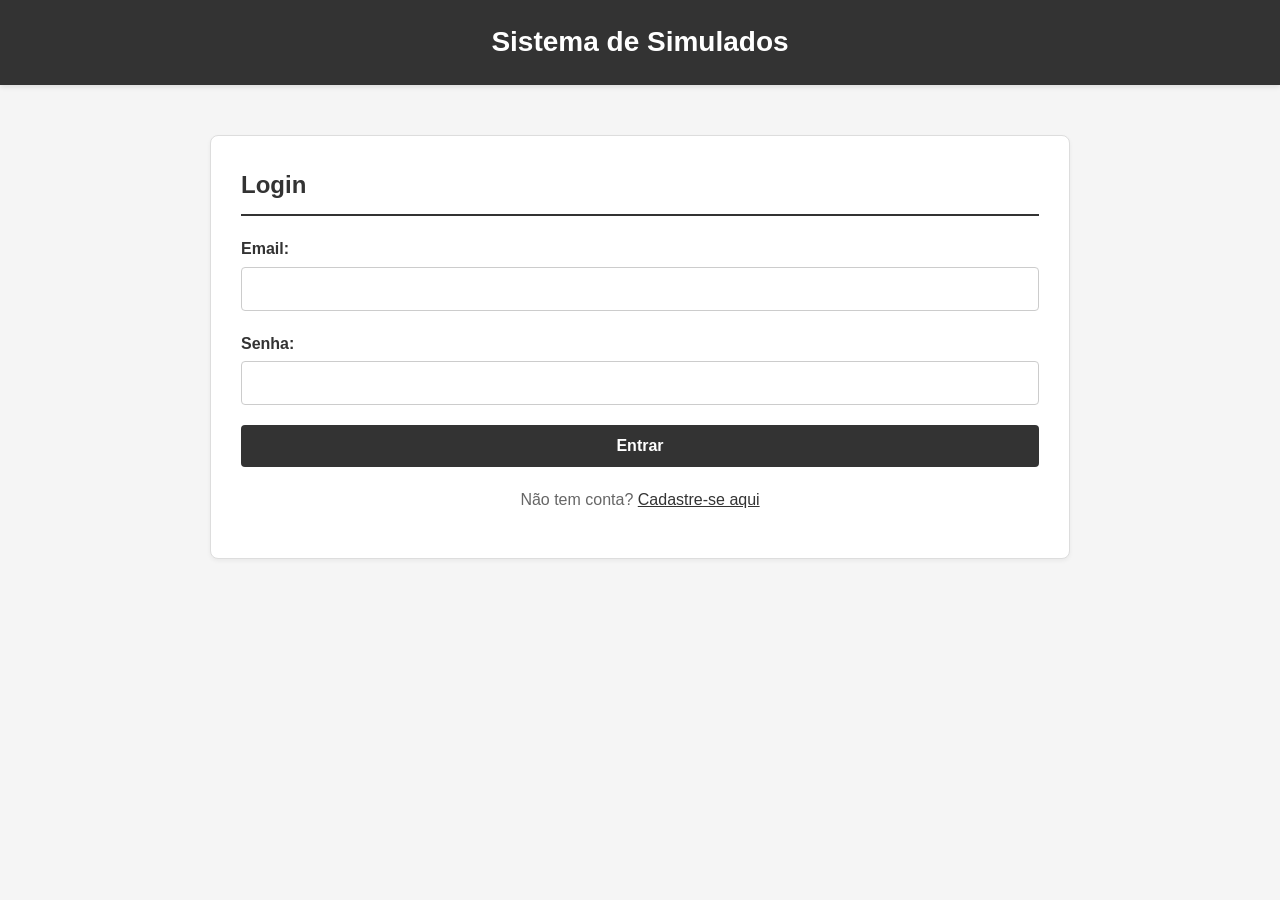
==== src/main/resources/static/index.html @ 4ae94498 "Classes das camadas" ====
<!DOCTYPE html>
<html lang="pt-BR">
<head>
    <meta charset="UTF-8">
    <meta name="viewport" content="width=device-width, initial-scale=1.0">
    <title>Sistema de Simulados - Login</title>
    <link rel="stylesheet" href="css/style.css">
</head>
<body>
<header>
    <h1>Sistema de Simulados</h1>
</header>

<div class="container">
    <!-- Mensagens de erro/sucesso -->
    <div id="mensagem" class="mensagem hidden"></div>

    <!-- Card de Login -->
    <div id="login-card" class="card">
        <h2>Login</h2>
        <form id="login-form">
            <div class="form-group">
                <label for="login-email">Email:</label>
                <input type="email" id="login-email" required>
            </div>
            <div class="form-group">
                <label for="login-senha">Senha:</label>
                <input type="password" id="login-senha" required>
            </div>
            <button type="submit" class="btn btn-full">Entrar</button>
        </form>
        <p class="text-center mt-20">
            Não tem conta?
            <a href="#" id="mostrar-cadastro">Cadastre-se aqui</a>
        </p>
    </div>

    <!-- Card de Cadastro (inicialmente oculto) -->
    <div id="cadastro-card" class="card hidden">
        <h2>Cadastro</h2>
        <form id="cadastro-form">
            <div class="form-group">
                <label for="cadastro-nome">Nome Completo:</label>
                <input type="text" id="cadastro-nome" required>
            </div>
            <div class="form-group">
                <label for="cadastro-email">Email:</label>
                <input type="email" id="cadastro-email" required>
            </div>
            <div class="form-group">
                <label for="cadastro-senha">Senha (mínimo 6 caracteres):</label>
                <input type="password" id="cadastro-senha" minlength="6" required>
            </div>
            <div class="form-group">
                <label for="cadastro-confirma-senha">Confirmar Senha:</label>
                <input type="password" id="cadastro-confirma-senha" minlength="6" required>
            </div>
            <button type="submit" class="btn btn-full">Cadastrar</button>
        </form>
        <p class="text-center mt-20">
            Já tem conta?
            <a href="#" id="mostrar-login">Faça login aqui</a>
        </p>
    </div>
</div>

<script>
    // URL base da API
    const API_URL = 'http://localhost:8080/api';

    // Elementos do DOM
    const loginCard = document.getElementById('login-card');
    const cadastroCard = document.getElementById('cadastro-card');
    const loginForm = document.getElementById('login-form');
    const cadastroForm = document.getElementById('cadastro-form');
    const mensagemDiv = document.getElementById('mensagem');

    // Alternar entre login e cadastro
    document.getElementById('mostrar-cadastro').addEventListener('click', (e) => {
        e.preventDefault();
        loginCard.classList.add('hidden');
        cadastroCard.classList.remove('hidden');
        limparMensagem();
    });

    document.getElementById('mostrar-login').addEventListener('click', (e) => {
        e.preventDefault();
        cadastroCard.classList.add('hidden');
        loginCard.classList.remove('hidden');
        limparMensagem();
    });

    // Função para exibir mensagens
    function mostrarMensagem(mensagem, tipo) {
        mensagemDiv.textContent = mensagem;
        mensagemDiv.className = `mensagem mensagem-${tipo}`;
        mensagemDiv.classList.remove('hidden');
    }

    function limparMensagem() {
        mensagemDiv.classList.add('hidden');
    }

    // Handler do formulário de LOGIN
    loginForm.addEventListener('submit', async (e) => {
        e.preventDefault();
        limparMensagem();

        const email = document.getElementById('login-email').value;
        const senha = document.getElementById('login-senha').value;

        try {
            const response = await fetch(`${API_URL}/usuarios/login`, {
                method: 'POST',
                headers: {
                    'Content-Type': 'application/json'
                },
                body: JSON.stringify({ email, senha })
            });

            const data = await response.json();

            if (data.sucesso) {
                // Salva dados do usuário no localStorage
                localStorage.setItem('usuario', JSON.stringify(data.usuario));
                // Redireciona para home
                window.location.href = 'home.html';
            } else {
                mostrarMensagem(data.mensagem, 'erro');
            }
        } catch (error) {
            mostrarMensagem('Erro ao conectar com o servidor. Verifique se o backend está rodando.', 'erro');
            console.error('Erro:', error);
        }
    });

    // Handler do formulário de CADASTRO
    cadastroForm.addEventListener('submit', async (e) => {
        e.preventDefault();
        limparMensagem();

        const nome = document.getElementById('cadastro-nome').value;
        const email = document.getElementById('cadastro-email').value;
        const senha = document.getElementById('cadastro-senha').value;
        const confirmaSenha = document.getElementById('cadastro-confirma-senha').value;

        // Validação: senhas coincidem?
        if (senha !== confirmaSenha) {
            mostrarMensagem('As senhas não coincidem!', 'erro');
            return;
        }

        try {
            const response = await fetch(`${API_URL}/usuarios/cadastrar`, {
                method: 'POST',
                headers: {
                    'Content-Type': 'application/json'
                },
                body: JSON.stringify({ nome, email, senha })
            });

            const data = await response.json();

            if (data.sucesso) {
                mostrarMensagem('Cadastro realizado com sucesso! Faça login.', 'sucesso');
                // Limpa o formulário
                cadastroForm.reset();
                // Volta para o login após 2 segundos
                setTimeout(() => {
                    cadastroCard.classList.add('hidden');
                    loginCard.classList.remove('hidden');
                    limparMensagem();
                }, 2000);
            } else {
                mostrarMensagem(data.mensagem, 'erro');
            }
        } catch (error) {
            mostrarMensagem('Erro ao conectar com o servidor. Verifique se o backend está rodando.', 'erro');
            console.error('Erro:', error);
        }
    });
</script>
</body>
</html>
---- src/main/resources/static/css/style.css ----
/* ========================================
   RESET E CONFIGURAÇÕES GLOBAIS
   ======================================== */

* {
    margin: 0;
    padding: 0;
    box-sizing: border-box;
}

body {
    font-family: 'Arial', sans-serif;
    background-color: #f5f5f5;
    color: #333;
    line-height: 1.6;
    min-height: 100vh;
}

/* ========================================
   CONTAINER PRINCIPAL
   ======================================== */

.container {
    max-width: 900px;
    margin: 0 auto;
    padding: 20px;
}

/* ========================================
   CABEÇALHO
   ======================================== */

header {
    background-color: #333;
    color: #fff;
    padding: 20px 0;
    text-align: center;
    margin-bottom: 30px;
    box-shadow: 0 2px 5px rgba(0, 0, 0, 0.1);
}

header h1 {
    font-size: 28px;
    font-weight: bold;
}

/* ========================================
   CARDS/BOXES
   ======================================== */

.card {
    background-color: #fff;
    border: 1px solid #ddd;
    border-radius: 8px;
    padding: 30px;
    margin-bottom: 20px;
    box-shadow: 0 2px 4px rgba(0, 0, 0, 0.05);
}

.card h2 {
    font-size: 24px;
    margin-bottom: 20px;
    color: #333;
    border-bottom: 2px solid #333;
    padding-bottom: 10px;
}

.card p {
    margin-bottom: 15px;
    color: #666;
}

/* ========================================
   FORMULÁRIOS
   ======================================== */

.form-group {
    margin-bottom: 20px;
}

label {
    display: block;
    margin-bottom: 5px;
    font-weight: bold;
    color: #333;
}

input[type="text"],
input[type="email"],
input[type="password"] {
    width: 100%;
    padding: 12px;
    border: 1px solid #ccc;
    border-radius: 4px;
    font-size: 16px;
    background-color: #fff;
    transition: border-color 0.3s;
}

input[type="text"]:focus,
input[type="email"]:focus,
input[type="password"]:focus {
    outline: none;
    border-color: #333;
}

/* ========================================
   BOTÕES
   ======================================== */

.btn {
    display: inline-block;
    padding: 12px 30px;
    background-color: #333;
    color: #fff;
    border: none;
    border-radius: 4px;
    font-size: 16px;
    font-weight: bold;
    cursor: pointer;
    text-decoration: none;
    text-align: center;
    transition: background-color 0.3s;
}

.btn:hover {
    background-color: #555;
}

.btn:active {
    background-color: #222;
}

.btn-secondary {
    background-color: #666;
}

.btn-secondary:hover {
    background-color: #777;
}

.btn-full {
    width: 100%;
}

.btn-large {
    padding: 16px 40px;
    font-size: 18px;
}

/* ========================================
   QUESTÕES DO SIMULADO
   ======================================== */

.questao {
    background-color: #fff;
    border: 1px solid #ddd;
    border-radius: 8px;
    padding: 25px;
    margin-bottom: 20px;
}

.questao-numero {
    font-size: 14px;
    color: #999;
    margin-bottom: 10px;
}

.questao-enunciado {
    font-size: 18px;
    font-weight: bold;
    margin-bottom: 20px;
    color: #333;
}

.alternativas {
    margin-top: 15px;
}

.alternativa {
    display: flex;
    align-items: center;
    padding: 12px;
    margin-bottom: 10px;
    border: 1px solid #ddd;
    border-radius: 4px;
    cursor: pointer;
    transition: background-color 0.2s;
}

.alternativa:hover {
    background-color: #f9f9f9;
}

.alternativa input[type="radio"] {
    margin-right: 15px;
    width: 18px;
    height: 18px;
    cursor: pointer;
}

.alternativa label {
    cursor: pointer;
    font-weight: normal;
    margin: 0;
    flex: 1;
}

/* ========================================
   RESULTADO
   ======================================== */

.resultado-summary {
    text-align: center;
    padding: 40px;
    background-color: #fff;
    border: 1px solid #ddd;
    border-radius: 8px;
    margin-bottom: 30px;
}

.resultado-summary h2 {
    font-size: 32px;
    margin-bottom: 20px;
    border: none;
}

.resultado-stats {
    display: flex;
    justify-content: space-around;
    margin-top: 30px;
}

.stat-box {
    flex: 1;
    padding: 20px;
    margin: 0 10px;
    border: 2px solid #333;
    border-radius: 8px;
}

.stat-number {
    font-size: 48px;
    font-weight: bold;
    color: #333;
}

.stat-label {
    font-size: 16px;
    color: #666;
    margin-top: 10px;
}

/* ========================================
   MENSAGENS
   ======================================== */

.mensagem {
    padding: 15px;
    border-radius: 4px;
    margin-bottom: 20px;
    text-align: center;
}

.mensagem-erro {
    background-color: #f0f0f0;
    border: 1px solid #999;
    color: #333;
}

.mensagem-sucesso {
    background-color: #e8e8e8;
    border: 1px solid #666;
    color: #333;
}

/* ========================================
   LINKS
   ======================================== */

a {
    color: #333;
    text-decoration: underline;
}

a:hover {
    color: #000;
}

.text-center {
    text-align: center;
}

.text-right {
    text-align: right;
}

/* ========================================
   UTILITÁRIOS
   ======================================== */

.mt-20 {
    margin-top: 20px;
}

.mb-20 {
    margin-bottom: 20px;
}

.hidden {
    display: none;
}

/* ========================================
   LOADING SPINNER (OPCIONAL)
   ======================================== */

.loading {
    text-align: center;
    padding: 40px;
    color: #666;
    font-size: 18px;
}

/* ========================================
   RESPONSIVIDADE
   ======================================== */

@media (max-width: 768px) {
    .container {
        padding: 15px;
    }

    .card {
        padding: 20px;
    }

    header h1 {
        font-size: 24px;
    }

    .resultado-stats {
        flex-direction: column;
    }

    .stat-box {
        margin: 10px 0;
    }
}
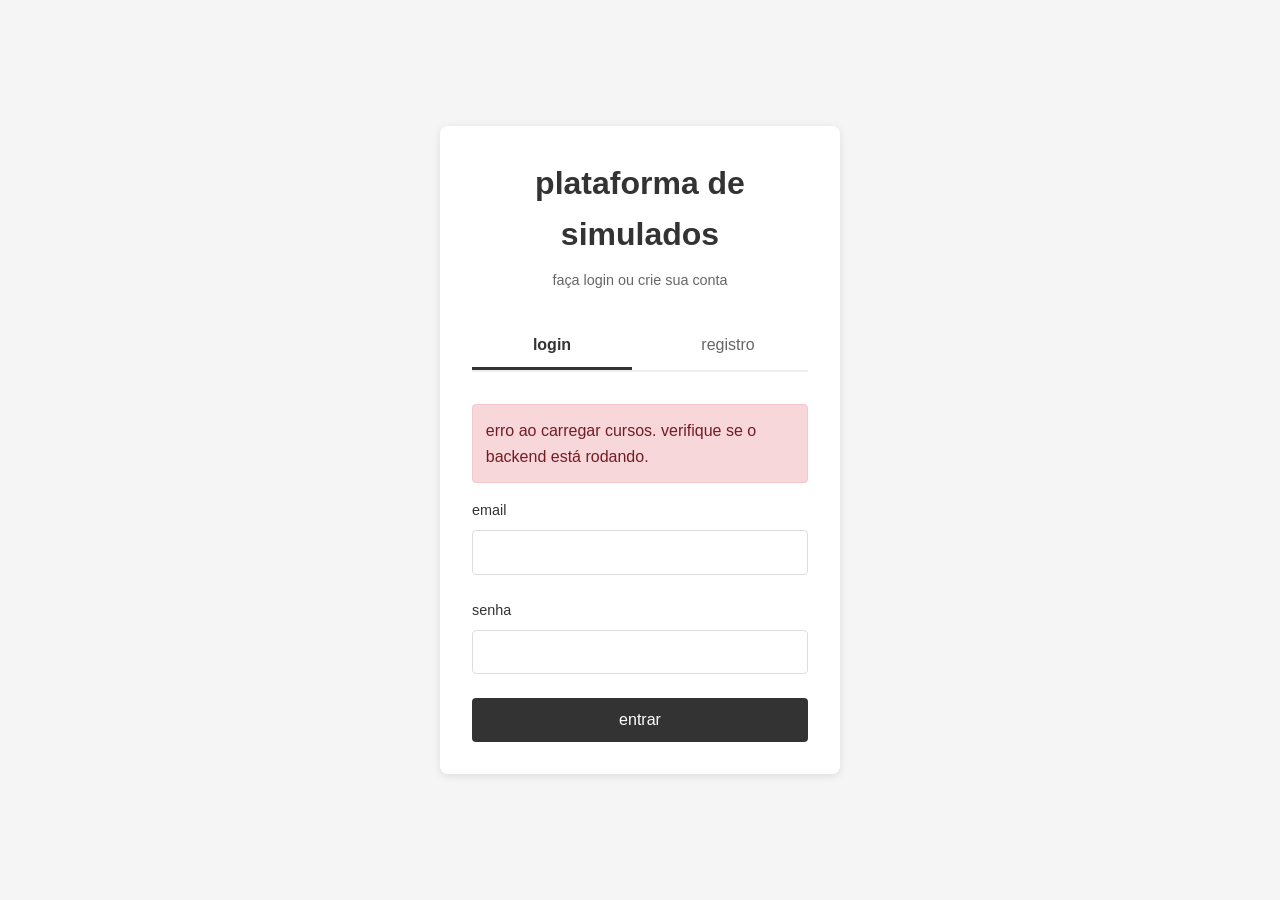
==== commit 2b44b395: "Add files via upload" ====
--- a/src/main/resources/static/index.html
+++ b/src/main/resources/static/index.html
@@ -3,111 +3,270 @@
 <head>
     <meta charset="UTF-8">
     <meta name="viewport" content="width=device-width, initial-scale=1.0">
-    <title>Sistema de Simulados - Login</title>
-    <link rel="stylesheet" href="css/style.css">
+    <title>login - plataforma de simulados</title>
+    <style>
+        * {
+            margin: 0;
+            padding: 0;
+            box-sizing: border-box;
+        }
+
+        body {
+            font-family: Arial, sans-serif;
+            background-color: #f5f5f5;
+            color: #333;
+            line-height: 1.6;
+            display: flex;
+            justify-content: center;
+            align-items: center;
+            min-height: 100vh;
+        }
+
+        .container {
+            background-color: white;
+            padding: 2rem;
+            border-radius: 8px;
+            box-shadow: 0 2px 8px rgba(0,0,0,0.1);
+            width: 100%;
+            max-width: 400px;
+        }
+
+        h1 {
+            text-align: center;
+            margin-bottom: 0.5rem;
+            color: #333;
+        }
+
+        .subtitle {
+            text-align: center;
+            color: #666;
+            font-size: 0.9rem;
+            margin-bottom: 2rem;
+        }
+
+        .tabs {
+            display: flex;
+            gap: 1rem;
+            margin-bottom: 2rem;
+            border-bottom: 2px solid #eee;
+        }
+
+        .tab {
+            flex: 1;
+            padding: 0.8rem;
+            background: none;
+            border: none;
+            cursor: pointer;
+            font-size: 1rem;
+            color: #666;
+            border-bottom: 3px solid transparent;
+            transition: all 0.3s;
+        }
+
+        .tab.active {
+            color: #333;
+            border-bottom-color: #333;
+            font-weight: bold;
+        }
+
+        .form-container {
+            display: none;
+        }
+
+        .form-container.active {
+            display: block;
+        }
+
+        .form-group {
+            margin-bottom: 1.5rem;
+        }
+
+        .form-group label {
+            display: block;
+            margin-bottom: 0.5rem;
+            color: #333;
+            font-size: 0.9rem;
+        }
+
+        .form-group input,
+        .form-group select {
+            width: 100%;
+            padding: 0.8rem;
+            border: 1px solid #ddd;
+            border-radius: 4px;
+            font-size: 0.95rem;
+            transition: border-color 0.3s;
+        }
+
+        .form-group input:focus,
+        .form-group select:focus {
+            outline: none;
+            border-color: #333;
+        }
+
+        button[type="submit"] {
+            width: 100%;
+            padding: 0.8rem;
+            background-color: #333;
+            color: white;
+            border: none;
+            border-radius: 4px;
+            font-size: 1rem;
+            cursor: pointer;
+            transition: background-color 0.3s;
+        }
+
+        button[type="submit"]:hover {
+            background-color: #555;
+        }
+
+        button[type="submit"]:disabled {
+            background-color: #999;
+            cursor: not-allowed;
+        }
+
+        .message {
+            padding: 0.8rem;
+            border-radius: 4px;
+            margin-bottom: 1rem;
+            display: none;
+        }
+
+        .message.success {
+            background-color: #d4edda;
+            color: #155724;
+            border: 1px solid #c3e6cb;
+        }
+
+        .message.error {
+            background-color: #f8d7da;
+            color: #721c24;
+            border: 1px solid #f5c6cb;
+        }
+
+        .message.show {
+            display: block;
+        }
+    </style>
 </head>
 <body>
-<header>
-    <h1>Sistema de Simulados</h1>
-</header>
-
 <div class="container">
-    <!-- Mensagens de erro/sucesso -->
-    <div id="mensagem" class="mensagem hidden"></div>
-
-    <!-- Card de Login -->
-    <div id="login-card" class="card">
-        <h2>Login</h2>
-        <form id="login-form">
-            <div class="form-group">
-                <label for="login-email">Email:</label>
-                <input type="email" id="login-email" required>
-            </div>
-            <div class="form-group">
-                <label for="login-senha">Senha:</label>
-                <input type="password" id="login-senha" required>
-            </div>
-            <button type="submit" class="btn btn-full">Entrar</button>
+    <h1>plataforma de simulados</h1>
+    <p class="subtitle">faça login ou crie sua conta</p>
+
+    <div class="tabs">
+        <button class="tab active" onclick="mostrarTab('login')">login</button>
+        <button class="tab" onclick="mostrarTab('registro')">registro</button>
+    </div>
+
+    <div id="messageContainer" class="message"></div>
+
+    <!-- Formulário de Login -->
+    <div id="loginForm" class="form-container active">
+        <form onsubmit="fazerLogin(event)">
+            <div class="form-group">
+                <label for="loginEmail">email</label>
+                <input type="email" id="loginEmail" required>
+            </div>
+            <div class="form-group">
+                <label for="loginSenha">senha</label>
+                <input type="password" id="loginSenha" required>
+            </div>
+            <button type="submit" id="btnLogin">entrar</button>
         </form>
-        <p class="text-center mt-20">
-            Não tem conta?
-            <a href="#" id="mostrar-cadastro">Cadastre-se aqui</a>
-        </p>
     </div>
 
-    <!-- Card de Cadastro (inicialmente oculto) -->
-    <div id="cadastro-card" class="card hidden">
-        <h2>Cadastro</h2>
-        <form id="cadastro-form">
-            <div class="form-group">
-                <label for="cadastro-nome">Nome Completo:</label>
-                <input type="text" id="cadastro-nome" required>
-            </div>
-            <div class="form-group">
-                <label for="cadastro-email">Email:</label>
-                <input type="email" id="cadastro-email" required>
-            </div>
-            <div class="form-group">
-                <label for="cadastro-senha">Senha (mínimo 6 caracteres):</label>
-                <input type="password" id="cadastro-senha" minlength="6" required>
-            </div>
-            <div class="form-group">
-                <label for="cadastro-confirma-senha">Confirmar Senha:</label>
-                <input type="password" id="cadastro-confirma-senha" minlength="6" required>
-            </div>
-            <button type="submit" class="btn btn-full">Cadastrar</button>
+    <!-- Formulário de Registro -->
+    <div id="registroForm" class="form-container">
+        <form onsubmit="fazerRegistro(event)">
+            <div class="form-group">
+                <label for="registroNome">nome completo</label>
+                <input type="text" id="registroNome" required>
+            </div>
+            <div class="form-group">
+                <label for="registroEmail">email</label>
+                <input type="email" id="registroEmail" required>
+            </div>
+            <div class="form-group">
+                <label for="registroSenha">senha</label>
+                <input type="password" id="registroSenha" required minlength="6">
+            </div>
+            <div class="form-group">
+                <label for="registroCurso">curso</label>
+                <select id="registroCurso" required>
+                    <option value="">selecione um curso</option>
+                </select>
+            </div>
+            <button type="submit" id="btnRegistro">criar conta</button>
         </form>
-        <p class="text-center mt-20">
-            Já tem conta?
-            <a href="#" id="mostrar-login">Faça login aqui</a>
-        </p>
     </div>
 </div>
 
 <script>
-    // URL base da API
     const API_URL = 'http://localhost:8080/api';
 
-    // Elementos do DOM
-    const loginCard = document.getElementById('login-card');
-    const cadastroCard = document.getElementById('cadastro-card');
-    const loginForm = document.getElementById('login-form');
-    const cadastroForm = document.getElementById('cadastro-form');
-    const mensagemDiv = document.getElementById('mensagem');
-
-    // Alternar entre login e cadastro
-    document.getElementById('mostrar-cadastro').addEventListener('click', (e) => {
-        e.preventDefault();
-        loginCard.classList.add('hidden');
-        cadastroCard.classList.remove('hidden');
-        limparMensagem();
+    // carregar cursos ao iniciar
+    window.addEventListener('DOMContentLoaded', () => {
+        carregarCursos();
+
+        // verificar se já está logado
+        const usuario = sessionStorage.getItem('usuarioLogado');
+        if (usuario) {
+            window.location.href = 'home.html';
+        }
     });
 
-    document.getElementById('mostrar-login').addEventListener('click', (e) => {
-        e.preventDefault();
-        cadastroCard.classList.add('hidden');
-        loginCard.classList.remove('hidden');
-        limparMensagem();
-    });
-
-    // Função para exibir mensagens
-    function mostrarMensagem(mensagem, tipo) {
-        mensagemDiv.textContent = mensagem;
-        mensagemDiv.className = `mensagem mensagem-${tipo}`;
-        mensagemDiv.classList.remove('hidden');
-    }
-
-    function limparMensagem() {
-        mensagemDiv.classList.add('hidden');
-    }
-
-    // Handler do formulário de LOGIN
-    loginForm.addEventListener('submit', async (e) => {
-        e.preventDefault();
-        limparMensagem();
-
-        const email = document.getElementById('login-email').value;
-        const senha = document.getElementById('login-senha').value;
+    // função para alternar tabs
+    function mostrarTab(tab) {
+        // atualizar tabs
+        document.querySelectorAll('.tab').forEach(t => t.classList.remove('active'));
+        event.target.classList.add('active');
+
+        // atualizar formulários
+        document.querySelectorAll('.form-container').forEach(f => f.classList.remove('active'));
+        if (tab === 'login') {
+            document.getElementById('loginForm').classList.add('active');
+        } else {
+            document.getElementById('registroForm').classList.add('active');
+        }
+
+        // limpar mensagem
+        esconderMensagem();
+    }
+
+    // função para carregar cursos
+    async function carregarCursos() {
+        try {
+            const response = await fetch(`${API_URL}/cursos`);
+            const data = await response.json();
+
+            const select = document.getElementById('registroCurso');
+
+            if (data.sucesso && data.cursos) {
+                data.cursos.forEach(curso => {
+                    const option = document.createElement('option');
+                    option.value = curso.idCurso;
+                    option.textContent = curso.nome;
+                    select.appendChild(option);
+                });
+            }
+        } catch (error) {
+            console.error('erro ao carregar cursos:', error);
+            mostrarMensagem('erro ao carregar cursos. verifique se o backend está rodando.', 'error');
+        }
+    }
+
+    // função para fazer login
+    async function fazerLogin(event) {
+        event.preventDefault();
+
+        const email = document.getElementById('loginEmail').value;
+        const senha = document.getElementById('loginSenha').value;
+        const btnLogin = document.getElementById('btnLogin');
+
+        btnLogin.disabled = true;
+        btnLogin.textContent = 'entrando...';
+        esconderMensagem();
 
         try {
             const response = await fetch(`${API_URL}/usuarios/login`, {
@@ -120,35 +279,45 @@
 
             const data = await response.json();
 
-            if (data.sucesso) {
-                // Salva dados do usuário no localStorage
-                localStorage.setItem('usuario', JSON.stringify(data.usuario));
-                // Redireciona para home
-                window.location.href = 'home.html';
+            if (data.sucesso && data.usuario) {
+                // salvar usuário no sessionStorage
+                sessionStorage.setItem('usuarioLogado', JSON.stringify(data.usuario));
+
+                mostrarMensagem('login realizado com sucesso!', 'success');
+
+                // redirecionar para home após 500ms
+                setTimeout(() => {
+                    window.location.href = 'home.html';
+                }, 500);
             } else {
-                mostrarMensagem(data.mensagem, 'erro');
+                throw new Error(data.mensagem || 'email ou senha incorretos');
             }
         } catch (error) {
-            mostrarMensagem('Erro ao conectar com o servidor. Verifique se o backend está rodando.', 'erro');
-            console.error('Erro:', error);
-        }
-    });
-
-    // Handler do formulário de CADASTRO
-    cadastroForm.addEventListener('submit', async (e) => {
-        e.preventDefault();
-        limparMensagem();
-
-        const nome = document.getElementById('cadastro-nome').value;
-        const email = document.getElementById('cadastro-email').value;
-        const senha = document.getElementById('cadastro-senha').value;
-        const confirmaSenha = document.getElementById('cadastro-confirma-senha').value;
-
-        // Validação: senhas coincidem?
-        if (senha !== confirmaSenha) {
-            mostrarMensagem('As senhas não coincidem!', 'erro');
+            console.error('erro no login:', error);
+            mostrarMensagem(error.message, 'error');
+            btnLogin.disabled = false;
+            btnLogin.textContent = 'entrar';
+        }
+    }
+
+    // função para fazer registro
+    async function fazerRegistro(event) {
+        event.preventDefault();
+
+        const nome = document.getElementById('registroNome').value;
+        const email = document.getElementById('registroEmail').value;
+        const senha = document.getElementById('registroSenha').value;
+        const idCurso = parseInt(document.getElementById('registroCurso').value);
+        const btnRegistro = document.getElementById('btnRegistro');
+
+        if (!idCurso) {
+            mostrarMensagem('selecione um curso', 'error');
             return;
         }
+
+        btnRegistro.disabled = true;
+        btnRegistro.textContent = 'criando conta...';
+        esconderMensagem();
 
         try {
             const response = await fetch(`${API_URL}/usuarios/cadastrar`, {
@@ -156,29 +325,54 @@
                 headers: {
                     'Content-Type': 'application/json'
                 },
-                body: JSON.stringify({ nome, email, senha })
+                body: JSON.stringify({
+                    nome,
+                    email,
+                    senha,
+                    idCurso,
+                    tipo: 'aluno' // tipo padrão
+                })
             });
 
             const data = await response.json();
 
             if (data.sucesso) {
-                mostrarMensagem('Cadastro realizado com sucesso! Faça login.', 'sucesso');
-                // Limpa o formulário
-                cadastroForm.reset();
-                // Volta para o login após 2 segundos
+                mostrarMensagem('conta criada com sucesso! faça login.', 'success');
+
+                // limpar formulário
+                document.getElementById('registroNome').value = '';
+                document.getElementById('registroEmail').value = '';
+                document.getElementById('registroSenha').value = '';
+                document.getElementById('registroCurso').value = '';
+
+                // mudar para tab de login após 2s
                 setTimeout(() => {
-                    cadastroCard.classList.add('hidden');
-                    loginCard.classList.remove('hidden');
-                    limparMensagem();
+                    document.querySelector('.tab').click();
                 }, 2000);
             } else {
-                mostrarMensagem(data.mensagem, 'erro');
+                throw new Error(data.mensagem || 'erro ao criar conta');
             }
         } catch (error) {
-            mostrarMensagem('Erro ao conectar com o servidor. Verifique se o backend está rodando.', 'erro');
-            console.error('Erro:', error);
-        }
-    });
+            console.error('erro no registro:', error);
+            mostrarMensagem(error.message, 'error');
+        } finally {
+            btnRegistro.disabled = false;
+            btnRegistro.textContent = 'criar conta';
+        }
+    }
+
+    // função para mostrar mensagem
+    function mostrarMensagem(texto, tipo) {
+        const container = document.getElementById('messageContainer');
+        container.textContent = texto;
+        container.className = `message ${tipo} show`;
+    }
+
+    // função para esconder mensagem
+    function esconderMensagem() {
+        const container = document.getElementById('messageContainer');
+        container.className = 'message';
+    }
 </script>
 </body>
-</html>
+</html>
